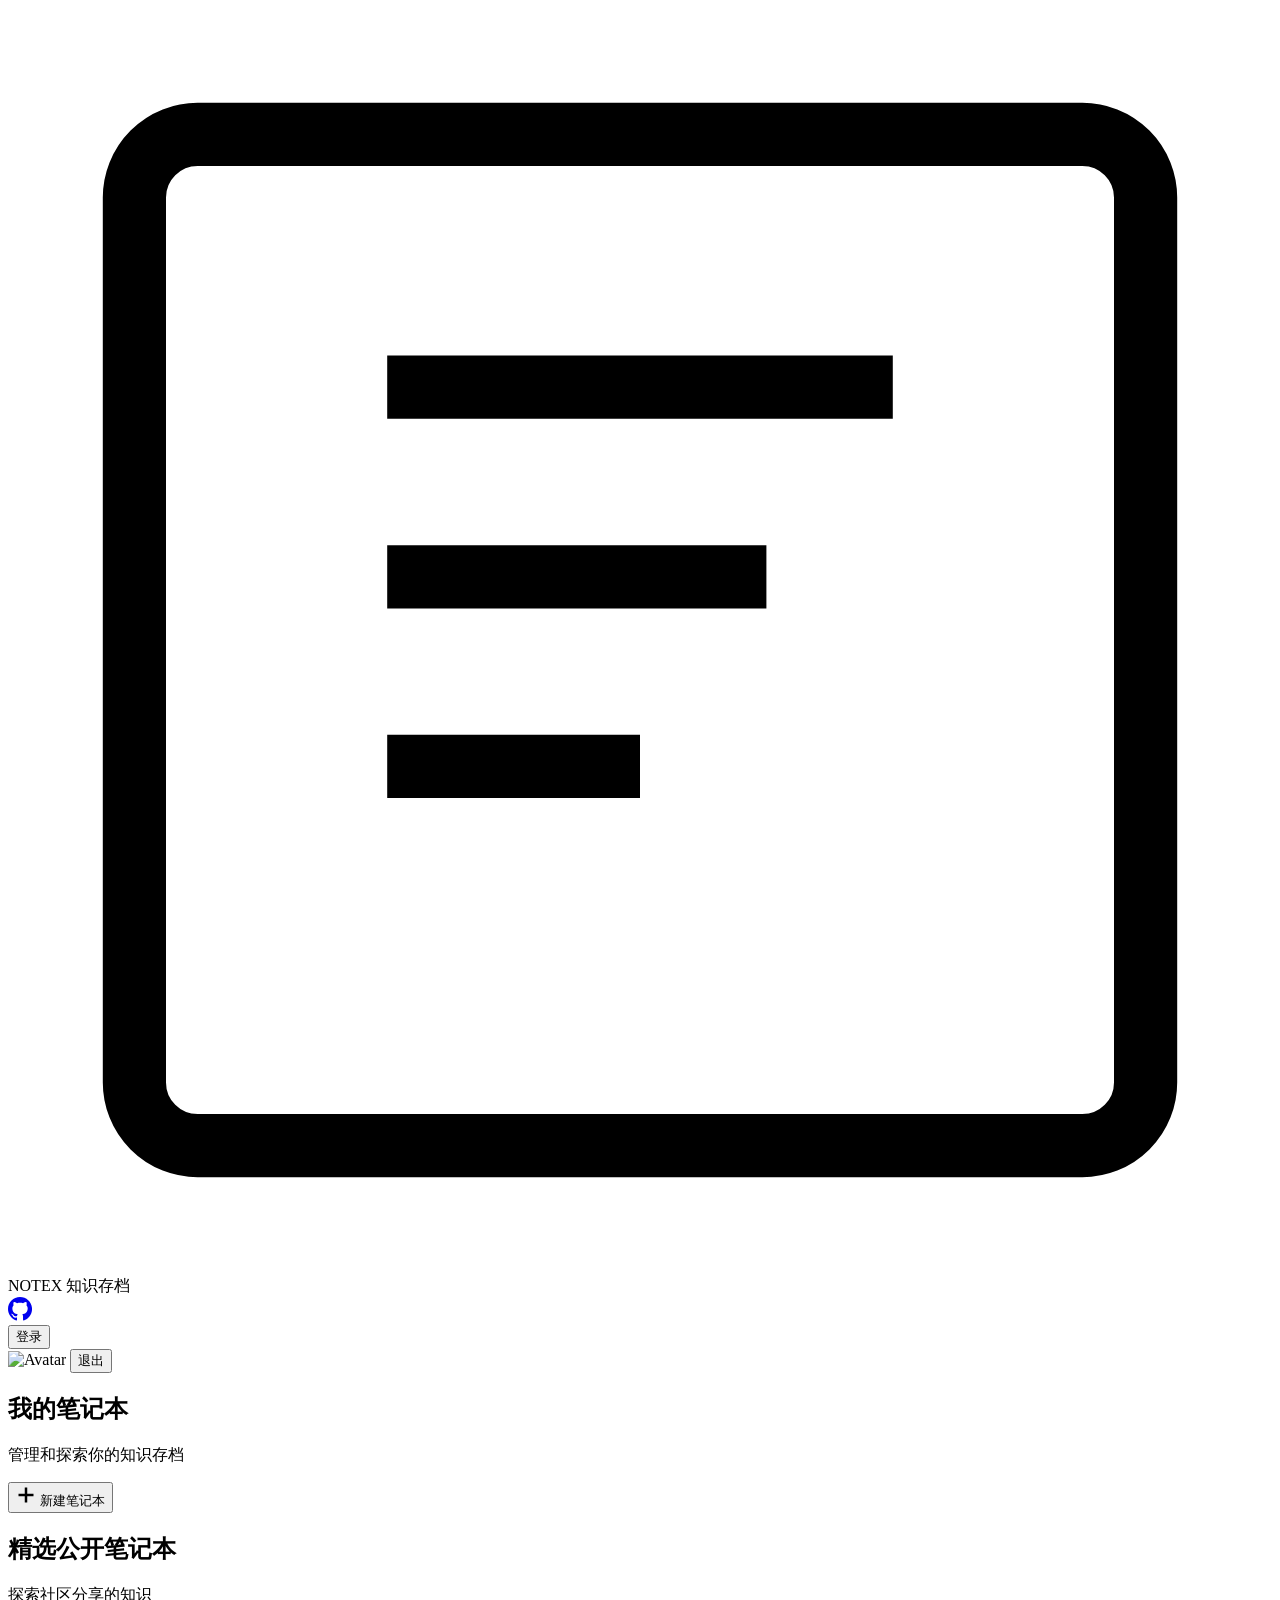
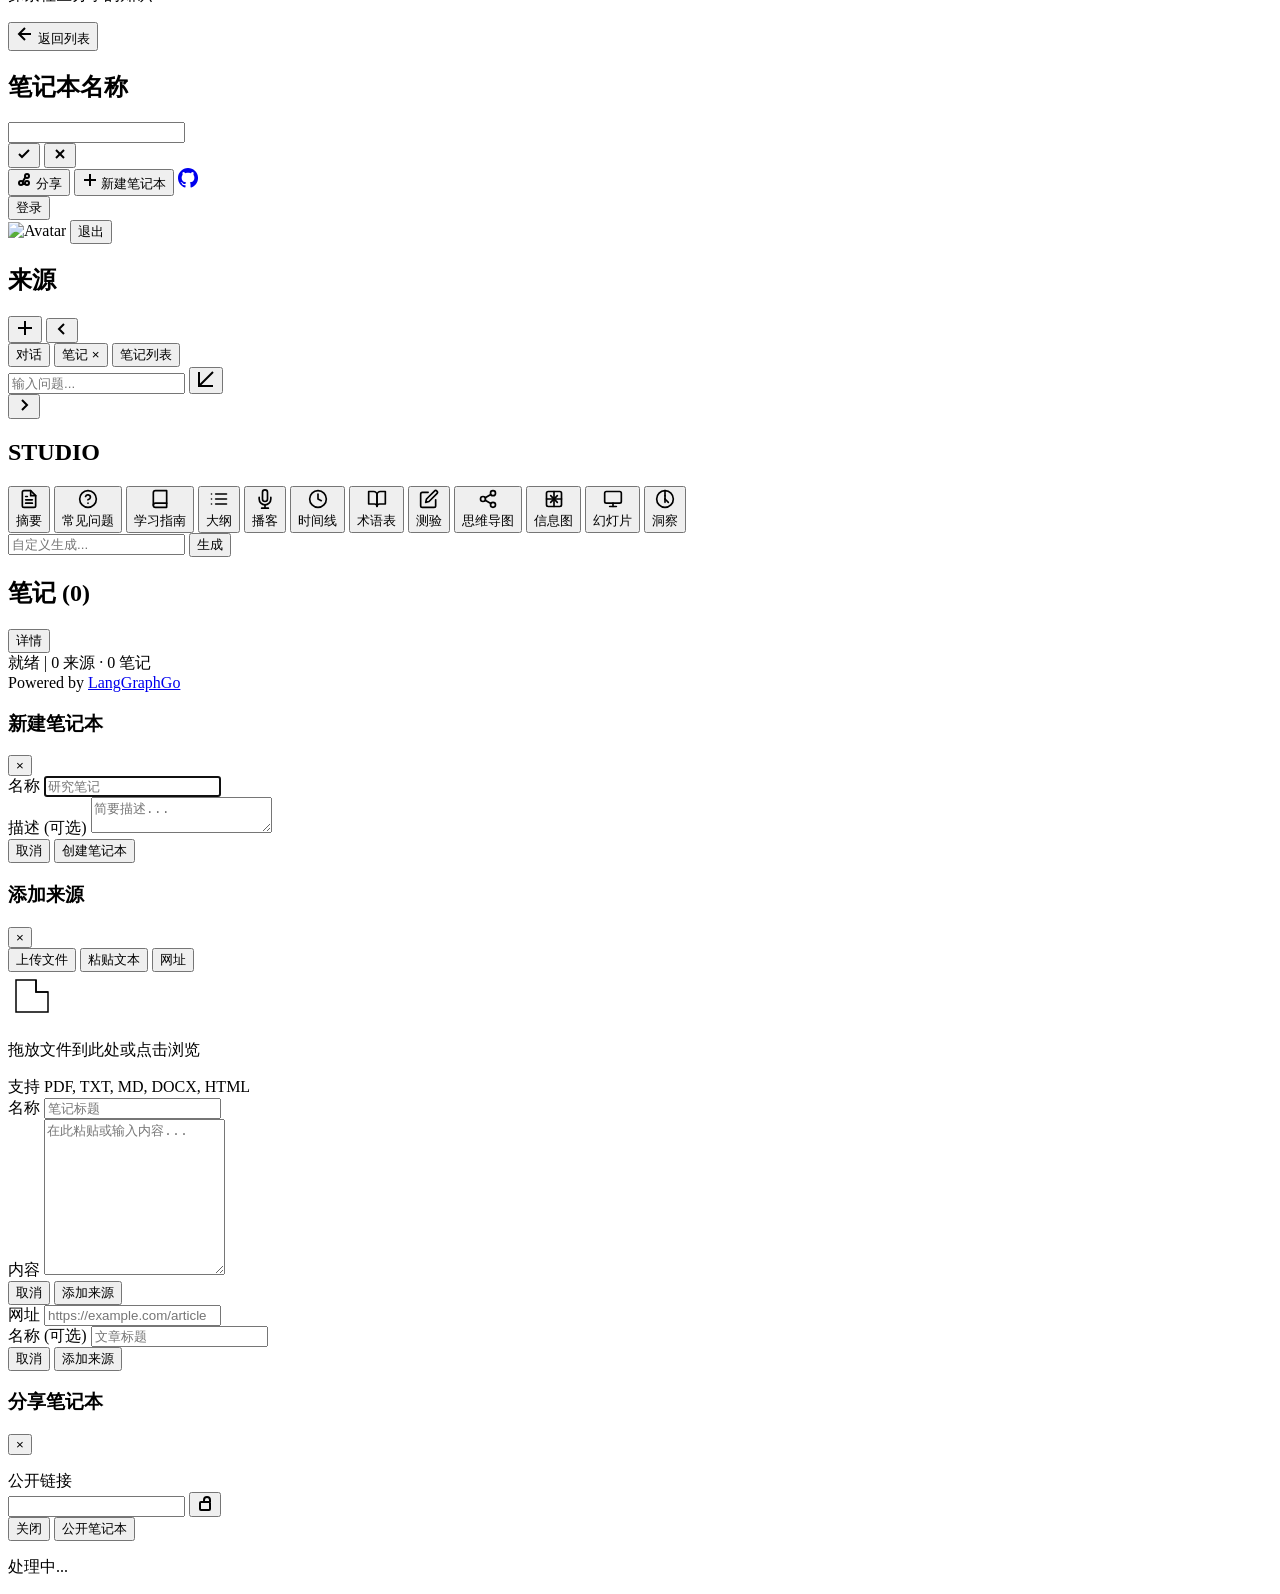
==== frontend/index.html @ 7a237ddf "init" ====
<!DOCTYPE html>
<html lang="zh-CN">
<head>
    <meta charset="UTF-8">
    <meta name="viewport" content="width=device-width, initial-scale=1.0">
    <title>NOTEX - 个人知识库</title>
    <link rel="preconnect" href="https://fonts.googleapis.cn">
    <link rel="preconnect" href="https://fonts.gstatic.cn" crossorigin>
    <link href="https://fonts.googleapis.cn/css2?family=Crimson+Pro:ital,wght@0,400;0,600;1,400&family=IBM+Plex+Mono:wght@400;500;600&family=Space+Mono:wght@400;700&display=swap" rel="stylesheet">
    <link rel="stylesheet" href="/static/style.css?v=10">
    <script src="https://s4.zstatic.net/ajax/libs/marked/16.3.0/lib/marked.umd.min.js"></script>
    <script src="https://s4.zstatic.net/ajax/libs/mermaid/11.4.0/mermaid.min.js"></script>
    <script>
        window.MathJax = {
            tex: {
                inlineMath: [['$', '$'], ['\\(', '\\)']],
                displayMath: [['$$', '$$'], ['\\[', '\\]']],
                processEscapes: true,
                processEnvironments: true
            },
            options: {
                skipHtmlTags: ['script', 'noscript', 'style', 'textarea', 'pre', 'code']
            },
            startup: {
                pageReady: () => {
                    return MathJax.startup.defaultPageReady().then(() => {
                        console.log('MathJax initial complete');
                    });
                }
            }
        };
    </script>
    <script id="MathJax-script" async src="https://s4.zstatic.net/ajax/libs/mathjax/3.2.2/es5/tex-mml-chtml.js"></script>
</head>
<body>
    <div class="app-container">
        <!-- Header -->
        <header class="app-header hidden">
            <div class="header-brand">
                <div class="logo-mark">
                    <svg viewBox="0 0 40 40" fill="none" stroke="currentColor" stroke-width="2">
                        <rect x="4" y="4" width="32" height="32" rx="2"/>
                        <line x1="12" y1="12" x2="28" y2="12"/>
                        <line x1="12" y1="18" x2="24" y2="18"/>
                        <line x1="12" y1="24" x2="20" y2="24"/>
                    </svg>
                </div>
                <div class="logo-type">
                    <span class="logo-name">NOTEX</span>
                    <span class="logo-tagline">知识存档</span>
                </div>
            </div>
            <div class="header-actions">
                <a href="https://github.com/smallnest/notex" target="_blank" class="btn-github" title="GitHub 仓库">
                    <svg width="24" height="24" viewBox="0 0 24 24" fill="currentColor">
                        <path d="M12 0c-6.626 0-12 5.373-12 12 0 5.302 3.438 9.8 8.207 11.387.599.111.793-.261.793-.577v-2.234c-3.338.726-4.042-1.416-4.042-1.416-.546-1.387-1.333-1.756-1.333-1.756-1.089-.745.083-.729.083-.729 1.205.084 1.839 1.237 1.839 1.237 1.07 1.834 2.807 1.304 3.492.997.107-.775.44-1.304.806-1.604-2.665-.305-5.467-1.334-5.467-5.931 0-1.311.469-2.381 1.236-3.221-.124-.303-.535-1.524.117-3.176 0 0 1.008-.322 3.301 1.23.957-.266 1.983-.399 3.003-.404 1.02.005 2.047.138 3.006.404 2.291-1.552 3.297-1.23 3.297-1.23.653 1.653.242 2.874.118 3.176.77.84 1.235 1.911 1.235 3.221 0 4.609-2.807 5.624-5.479 5.921.43.372.823 1.102.823 2.222v3.293c0 .319.192.694.801.576 4.765-1.589 8.199-6.086 8.199-11.386 0-6.627-5.373-12-12-12z"/>
                    </svg>
                </a>
                <div id="authContainer" class="auth-container">
                    <button id="btnLogin" class="btn-primary btn-sm">登录</button>
                    <div id="userProfile" class="user-profile hidden">
                        <img id="userAvatar" src="" alt="Avatar" class="user-avatar">
                        <span id="userName" class="user-name"></span>
                        <button id="btnLogout" class="btn-text btn-sm">退出</button>
                    </div>
                </div>
            </div>
        </header>

        <!-- Landing Page: Notebook List -->
        <section class="landing-page hidden" id="landingPage">
            <div class="landing-header">
                <div class="landing-brand">
                    <h1>我的笔记本</h1>
                    <p>管理和探索你的知识存档</p>
                </div>
                <button class="btn-primary btn-large" id="btnNewNotebookLanding">
                    <svg width="20" height="20" viewBox="0 0 16 16" fill="none" stroke="currentColor" stroke-width="2">
                        <line x1="8" y1="2" x2="8" y2="14"/>
                        <line x1="2" y1="8" x2="14" y2="8"/>
                    </svg>
                    新建笔记本
                </button>
            </div>

            <!-- Public Notebooks Showcase -->
            <div class="public-showcase" id="publicShowcase">
                <div class="public-showcase-header">
                    <h2 class="public-showcase-title">精选公开笔记本</h2>
                    <p class="public-showcase-subtitle">探索社区分享的知识</p>
                </div>
                <div class="public-showcase-scroll">
                    <div class="public-showcase-grid" id="publicShowcaseGrid">
                        <!-- Public notebook cards will be rendered here -->
                    </div>
                </div>
            </div>

            <div class="notebook-grid" id="notebookGridLanding">
                <!-- Notebook cards will be rendered here -->
            </div>
        </section>

        <!-- Workspace (Hidden by default) -->
        <div class="workspace-container hidden" id="workspaceContainer">
            <nav class="workspace-nav">
                <button class="btn-back" id="btnBackToList">
                    <svg width="18" height="18" viewBox="0 0 18 18" fill="none" stroke="currentColor" stroke-width="2">
                        <line x1="15" y1="9" x2="3" y2="9"/>
                        <polyline points="9,15 3,9 9,3"/>
                    </svg>
                    返回列表
                </button>
                <div class="current-notebook-info" id="notebookNameContainer">
                    <h2 id="currentNotebookName" class="notebook-name-display">笔记本名称</h2>
                    <div id="notebookNameEditor" class="notebook-name-editor hidden">
                        <input type="text" id="notebookNameInput" class="notebook-name-input" maxlength="50" />
                        <div class="notebook-name-actions">
                            <button id="btnSaveNotebookName" class="btn-icon btn-save" title="保存">
                                <svg width="16" height="16" viewBox="0 0 16 16" fill="none" stroke="currentColor" stroke-width="2">
                                    <polyline points="13,4 6,11 3,8"/>
                                </svg>
                            </button>
                            <button id="btnCancelNotebookName" class="btn-icon btn-cancel" title="取消">
                                <svg width="16" height="16" viewBox="0 0 16 16" fill="none" stroke="currentColor" stroke-width="2">
                                    <line x1="4" y1="4" x2="12" y2="12"/>
                                    <line x1="12" y1="4" x2="4" y2="12"/>
                                </svg>
                            </button>
                        </div>
                    </div>
                </div>
                <div class="workspace-actions">
                    <button class="btn-share" id="btnShareNotebook" title="分享笔记本">
                        <svg width="16" height="16" viewBox="0 0 16 16" fill="none" stroke="currentColor" stroke-width="2">
                            <circle cx="11" cy="4" r="2"/>
                            <circle cx="5" cy="11" r="2"/>
                            <circle cx="11" cy="11" r="2"/>
                            <line x1="6.5" y1="10" x2="9.5" y2="5"/>
                            <line x1="6.5" y1="12" x2="9.5" y2="12"/>
                        </svg>
                        <span id="shareButtonText">分享</span>
                    </button>
                    <button class="btn-new-notebook" id="btnNewNotebook">
                        <svg width="16" height="16" viewBox="0 0 16 16" fill="none" stroke="currentColor" stroke-width="2">
                            <line x1="8" y1="2" x2="8" y2="14"/>
                            <line x1="2" y1="8" x2="14" y2="8"/>
                        </svg>
                        新建笔记本
                    </button>
                    <a href="https://github.com/smallnest/notex" target="_blank" class="btn-github" title="GitHub 仓库" style="margin-right: 8px;">
                        <svg width="20" height="20" viewBox="0 0 24 24" fill="currentColor">
                            <path d="M12 0c-6.626 0-12 5.373-12 12 0 5.302 3.438 9.8 8.207 11.387.599.111.793-.261.793-.577v-2.234c-3.338.726-4.042-1.416-4.042-1.416-.546-1.387-1.333-1.756-1.333-1.756-1.089-.745.083-.729.083-.729 1.205.084 1.839 1.237 1.839 1.237 1.07 1.834 2.807 1.304 3.492.997.107-.775.44-1.304.806-1.604-2.665-.305-5.467-1.334-5.467-5.931 0-1.311.469-2.381 1.236-3.221-.124-.303-.535-1.524.117-3.176 0 0 1.008-.322 3.301 1.23.957-.266 1.983-.399 3.003-.404 1.02.005 2.047.138 3.006.404 2.291-1.552 3.297-1.23 3.297-1.23.653 1.653.242 2.874.118 3.176.77.84 1.235 1.911 1.235 3.221 0 4.609-2.807 5.624-5.479 5.921.43.372.823 1.102.823 2.222v3.293c0 .319.192.694.801.576 4.765-1.589 8.199-6.086 8.199-11.386 0-6.627-5.373-12-12-12z"/>
                        </svg>
                    </a>
                    <div id="workspaceAuthContainer" class="auth-container">
                        <button id="btnLoginWorkspace" class="btn-primary btn-sm hidden">登录</button>
                        <div id="userProfileWorkspace" class="user-profile hidden">
                            <img id="userAvatarWorkspace" src="" alt="Avatar" class="user-avatar">
                            <span id="userNameWorkspace" class="user-name"></span>
                            <button id="btnLogoutWorkspace" class="btn-text btn-sm">退出</button>
                        </div>
                    </div>
                </div>
            </nav>

            <main class="main-grid">
                <!-- Left Panel: Sources -->
                <aside class="panel panel-left">
                    <div class="panel-header">
                        <h2 class="panel-title">来源</h2>
                        <div class="panel-actions">
                            <button class="btn-icon" id="btnAddSource" title="添加来源">
                                <svg width="18" height="18" viewBox="0 0 18 18" fill="none" stroke="currentColor" stroke-width="2">
                                    <line x1="9" y1="2" x2="9" y2="16"/>
                                    <line x1="2" y1="9" x2="16" y2="9"/>
                                </svg>
                            </button>
                            <button class="btn-toggle-side" id="btnToggleLeft" title="切换侧边栏">
                                <svg width="16" height="16" viewBox="0 0 16 16" fill="none" stroke="currentColor" stroke-width="2">
                                    <path d="M10 3L5 8L10 13" />
                                </svg>
                            </button>
                        </div>
                    </div>
                    <div class="sources-list-container" id="sourcesGrid">
                        <!-- Sources rendered here -->
                    </div>
                </aside>

                <div class="resizer" id="resizerLeft"></div>

                <!-- Center Panel: Chat -->
                <section class="panel panel-center">
                    <div class="panel-header">
                        <div class="panel-tabs" id="centerPanelTabs">
                            <button class="tab-btn" data-tab="chat">对话</button>
                            <button class="tab-btn" data-tab="note" id="tabBtnNote">
                                笔记
                                <span class="tab-close" id="btnCloseNote">×</span>
                            </button>
                            <button class="tab-btn hidden" data-tab="notes_list" id="tabBtnNotesList">
                                笔记列表
                            </button>
                        </div>
                    </div>
                    <div class="chat-messages-wrapper">
                        <div class="chat-messages" id="chatMessages">
                            <!-- Chat messages -->
                        </div>
                        <div class="chat-input-wrapper">
                            <form class="chat-form" id="chatForm">
                                <input
                                    type="text"
                                    class="chat-input"
                                    id="chatInput"
                                    placeholder="输入问题..."
                                    autocomplete="off"
                                >
                                <button type="submit" class="btn-send" id="btnSend">
                                    <svg width="18" height="18" viewBox="0 0 18 18" fill="none" stroke="currentColor" stroke-width="2">
                                        <line x1="2" y1="16" x2="16" y2="2"/>
                                        <polyline points="2,2 2,16 16,16"/>
                                    </svg>
                                </button>
                            </form>
                        </div>
                    </div>
                </section>

                <div class="resizer" id="resizerRight"></div>

                <!-- Right Panel: Transform & Notes Stack -->
                <aside class="panel panel-right">
                    <!-- Transform Section -->
                    <div class="workspace-section section-transform">
                        <div class="panel-header studio-header">
                            <button class="btn-toggle-side" id="btnToggleRight" title="切换侧边栏">
                                <svg width="16" height="16" viewBox="0 0 16 16" fill="none" stroke="currentColor" stroke-width="2">
                                    <path d="M6 3L11 8L6 13" />
                                </svg>
                            </button>
                            <h2 class="panel-title">STUDIO</h2>
                        </div>
                        <div class="transform-options">
                            <div class="transform-grid">
                                <button class="transform-card" data-type="summary">
                                    <div class="transform-icon">
                                        <svg width="20" height="20" viewBox="0 0 24 24" fill="none" stroke="currentColor" stroke-width="2" stroke-linecap="round" stroke-linejoin="round"><path d="M14 2H6a2 2 0 0 0-2 2v16a2 2 0 0 0 2 2h12a2 2 0 0 0 2-2V8z"></path><polyline points="14 2 14 8 20 8"></polyline><line x1="16" y1="13" x2="8" y2="13"></line><line x1="16" y1="17" x2="8" y2="17"></line><polyline points="10 9 9 9 8 9"></polyline></svg>
                                    </div>
                                    <span class="transform-name">摘要</span>
                                </button>
                                <button class="transform-card" data-type="faq">
                                    <div class="transform-icon">
                                        <svg width="20" height="20" viewBox="0 0 24 24" fill="none" stroke="currentColor" stroke-width="2" stroke-linecap="round" stroke-linejoin="round"><circle cx="12" cy="12" r="10"></circle><path d="M9.09 9a3 3 0 0 1 5.83 1c0 2-3 3-3 3"></path><line x1="12" y1="17" x2="12.01" y2="17"></line></svg>
                                    </div>
                                    <span class="transform-name">常见问题</span>
                                </button>
                                <button class="transform-card" data-type="study_guide">
                                    <div class="transform-icon">
                                        <svg width="20" height="20" viewBox="0 0 24 24" fill="none" stroke="currentColor" stroke-width="2" stroke-linecap="round" stroke-linejoin="round"><path d="M4 19.5A2.5 2.5 0 0 1 6.5 17H20"></path><path d="M6.5 2H20v20H6.5A2.5 2.5 0 0 1 4 19.5v-15A2.5 2.5 0 0 1 6.5 2z"></path></svg>
                                    </div>
                                    <span class="transform-name">学习指南</span>
                                </button>
                                <button class="transform-card" data-type="outline">
                                    <div class="transform-icon">
                                        <svg width="20" height="20" viewBox="0 0 24 24" fill="none" stroke="currentColor" stroke-width="2" stroke-linecap="round" stroke-linejoin="round"><line x1="8" y1="6" x2="21" y2="6"></line><line x1="8" y1="12" x2="21" y2="12"></line><line x1="8" y1="18" x2="21" y2="18"></line><line x1="3" y1="6" x2="3.01" y2="6"></line><line x1="3" y1="12" x2="3.01" y2="12"></line><line x1="3" y1="18" x2="3.01" y2="18"></line></svg>
                                    </div>
                                    <span class="transform-name">大纲</span>
                                </button>
                                <button class="transform-card" data-type="podcast">
                                    <div class="transform-icon">
                                        <svg width="20" height="20" viewBox="0 0 24 24" fill="none" stroke="currentColor" stroke-width="2" stroke-linecap="round" stroke-linejoin="round"><path d="M12 1a3 3 0 0 0-3 3v8a3 3 0 0 0 6 0V4a3 3 0 0 0-3-3z"></path><path d="M19 10v2a7 7 0 0 1-14 0v-2"></path><line x1="12" y1="19" x2="12" y2="23"></line><line x1="8" y1="23" x2="16" y2="23"></line></svg>
                                    </div>
                                    <span class="transform-name">播客</span>
                                </button>
                                <button class="transform-card" data-type="timeline">
                                    <div class="transform-icon">
                                        <svg width="20" height="20" viewBox="0 0 24 24" fill="none" stroke="currentColor" stroke-width="2" stroke-linecap="round" stroke-linejoin="round"><circle cx="12" cy="12" r="10"></circle><polyline points="12 6 12 12 16 14"></polyline></svg>
                                    </div>
                                    <span class="transform-name">时间线</span>
                                </button>
                                <button class="transform-card" data-type="glossary">
                                    <div class="transform-icon">
                                        <svg width="20" height="20" viewBox="0 0 24 24" fill="none" stroke="currentColor" stroke-width="2" stroke-linecap="round" stroke-linejoin="round"><path d="M2 3h6a4 4 0 0 1 4 4v14a3 3 0 0 0-3-3H2z"></path><path d="M22 3h-6a4 4 0 0 0-4 4v14a3 3 0 0 1 3-3h7z"></path></svg>
                                    </div>
                                    <span class="transform-name">术语表</span>
                                </button>
                                <button class="transform-card" data-type="quiz">
                                    <div class="transform-icon">
                                        <svg width="20" height="20" viewBox="0 0 24 24" fill="none" stroke="currentColor" stroke-width="2" stroke-linecap="round" stroke-linejoin="round"><path d="M11 4H4a2 2 0 0 0-2 2v14a2 2 0 0 0 2 2h14a2 2 0 0 0 2-2v-7"></path><path d="M18.5 2.5a2.121 2.121 0 0 1 3 3L12 15l-4 1 1-4 9.5-9.5z"></path></svg>
                                    </div>
                                    <span class="transform-name">测验</span>
                                </button>
                                <button class="transform-card" data-type="mindmap">
                                    <div class="transform-icon">
                                        <svg width="20" height="20" viewBox="0 0 24 24" fill="none" stroke="currentColor" stroke-width="2" stroke-linecap="round" stroke-linejoin="round"><circle cx="18" cy="5" r="3"></circle><circle cx="6" cy="12" r="3"></circle><circle cx="18" cy="19" r="3"></circle><line x1="8.59" y1="13.51" x2="15.42" y2="17.49"></line><line x1="15.41" y1="6.51" x2="8.59" y2="10.49"></line></svg>
                                    </div>
                                    <span class="transform-name">思维导图</span>
                                </button>
                                <button class="transform-card" data-type="infograph">
                                    <div class="transform-icon">
                                        <svg width="20" height="20" viewBox="0 0 24 24" fill="none" stroke="currentColor" stroke-width="2" stroke-linecap="round" stroke-linejoin="round"><rect x="3" y="3" width="18" height="18" rx="2"/><path d="M21 12H3"/><path d="M12 3v18"/><path d="M16 8l-8 8"/><path d="M8 8l8 8"/></svg>
                                    </div>
                                    <span class="transform-name">信息图</span>
                                </button>
                                <button class="transform-card" data-type="ppt">
                                    <div class="transform-icon">
                                        <svg width="20" height="20" viewBox="0 0 24 24" fill="none" stroke="currentColor" stroke-width="2" stroke-linecap="round" stroke-linejoin="round"><rect x="2" y="3" width="20" height="14" rx="2" ry="2"></rect><line x1="8" y1="21" x2="16" y2="21"></line><line x1="12" y1="17" x2="12" y2="21"></line></svg>
                                    </div>
                                    <span class="transform-name">幻灯片</span>
                                </button>
                                <button class="transform-card" data-type="insight">
                                    <div class="transform-icon">
                                        <svg width="20" height="20" viewBox="0 0 24 24" fill="none" stroke="currentColor" stroke-width="2" stroke-linecap="round" stroke-linejoin="round"><circle cx="12" cy="12" r="10"></circle><line x1="12" y1="16" x2="12" y2="12"></line><line x1="12" y1="8" x2="12.01" y2="8"></line><path d="M12 2L12 12"></path><path d="M12 12L16 16"></path></svg>
                                    </div>
                                    <span class="transform-name">洞察</span>
                                </button>
                            </div>
                            <div class="transform-custom-pill">
                                <input type="text" id="customPrompt" placeholder="自定义生成..." autocomplete="off">
                                <button id="btnCustomTransform">生成</button>
                            </div>
                        </div>
                    </div>

                    <!-- Notes Section -->
                    <div class="workspace-section section-notes">
                        <div class="panel-header">
                            <h2 class="panel-title">笔记 (0)</h2>
                            <button class="btn-text" id="btnShowNotesDetails">详情</button>
                        </div>
                        <div class="notes-list" id="notesList">
                            <!-- Notes rendered here -->
                        </div>
                    </div>
                </aside>
            </main>
        </div>

        <!-- Footer -->
        <footer class="app-footer">
            <div class="footer-info">
                <span class="footer-status" id="footerStatus">就绪</span>
                <span class="footer-divider">|</span>
                <span class="footer-stats" id="footerStats">0 来源 · 0 笔记</span>
            </div>
            <div class="footer-credit">
                Powered by <a href="https://github.com/smallnest/langgraphgo" target="_blank">LangGraphGo</a>
            </div>
        </footer>
    </div>

    <!-- Modals -->
    <div class="modal-overlay" id="modalOverlay">
        <!-- New Notebook Modal -->
        <div class="modal" id="newNotebookModal">
            <div class="modal-header">
                <h3>新建笔记本</h3>
                <button class="btn-close" id="btnCloseNotebookModal">×</button>
            </div>
            <form class="modal-body" id="newNotebookForm">
                <div class="form-group">
                    <label class="input-label">名称</label>
                    <input
                        type="text"
                        class="input-field"
                        name="name"
                        placeholder="研究笔记"
                        required
                        autofocus
                    >
                </div>
                <div class="form-group">
                    <label class="input-label">描述 (可选)</label>
                    <textarea
                        class="input-field"
                        name="description"
                        placeholder="简要描述..."
                        rows="2"
                    ></textarea>
                </div>
                <div class="modal-actions">
                    <button type="button" class="btn-secondary" id="btnCancelNotebook">取消</button>
                    <button type="submit" class="btn-primary">创建笔记本</button>
                </div>
            </form>
        </div>

        <!-- Add Source Modal -->
        <div class="modal" id="addSourceModal">
            <div class="modal-header">
                <h3>添加来源</h3>
                <button class="btn-close" id="btnCloseSourceModal">×</button>
            </div>
            <div class="modal-body">
                <div class="source-tabs">
                    <button class="source-tab active" data-source="file">上传文件</button>
                    <button class="source-tab" data-source="text">粘贴文本</button>
                    <button class="source-tab" data-source="url">网址</button>
                </div>

                <!-- File Upload -->
                <div class="source-content active" id="sourceFile">
                    <div class="drop-zone" id="dropZone">
                        <svg width="48" height="48" viewBox="0 0 48 48" fill="none" stroke="currentColor" stroke-width="1.5">
                            <path d="M20 8 L28 8 L28 20 L40 20 L40 40 L8 40 L8 8 L20 8 Z"/>
                            <polyline points="28,8 28,20 40,20"/>
                        </svg>
                        <p>拖放文件到此处或点击浏览</p>
                        <span class="drop-hint">支持 PDF, TXT, MD, DOCX, HTML</span>
                        <input type="file" id="fileInput" accept=".pdf,.txt,.md,.docx,.html,.htm" multiple hidden>
                    </div>
                </div>

                <!-- Text Input -->
                <div class="source-content" id="sourceText">
                    <form id="textSourceForm">
                        <div class="form-group">
                            <label class="input-label">名称</label>
                            <input type="text" class="input-field" name="name" placeholder="笔记标题" required>
                        </div>
                        <div class="form-group">
                            <label class="input-label">内容</label>
                            <textarea
                                class="input-field font-mono"
                                name="content"
                                placeholder="在此粘贴或输入内容..."
                                rows="10"
                                required
                            ></textarea>
                        </div>
                        <div class="modal-actions">
                            <button type="button" class="btn-secondary" id="btnCancelText">取消</button>
                            <button type="submit" class="btn-primary">添加来源</button>
                        </div>
                    </form>
                </div>

                <!-- URL Input -->
                <div class="source-content" id="sourceUrl">
                    <form id="urlSourceForm">
                        <div class="form-group">
                            <label class="input-label">网址</label>
                            <input
                                type="url"
                                class="input-field font-mono"
                                name="url"
                                placeholder="https://example.com/article"
                                required
                            >
                        </div>
                        <div class="form-group">
                            <label class="input-label">名称 (可选)</label>
                            <input type="text" class="input-field" name="name" placeholder="文章标题">
                        </div>
                        <div class="modal-actions">
                            <button type="button" class="btn-secondary" id="btnCancelURL">取消</button>
                            <button type="submit" class="btn-primary">添加来源</button>
                        </div>
                    </form>
                </div>
            </div>
        </div>

        <!-- Share Notebook Modal -->
        <div class="modal" id="shareModal">
            <div class="modal-header">
                <h3>分享笔记本</h3>
                <button class="btn-close" id="btnCloseShareModal">×</button>
            </div>
            <div class="modal-body">
                <div class="share-content">
                    <p id="shareNotebookName" class="share-notebook-name"></p>

                    <div class="share-status" id="shareStatus">
                        <div class="status-icon" id="shareStatusIcon"></div>
                        <span id="shareStatusText"></span>
                    </div>

                    <div class="share-link-section" id="shareLinkSection">
                        <label class="input-label">公开链接</label>
                        <div class="share-link-wrapper">
                            <input type="text" class="input-field font-mono share-link-input" id="shareLinkInput" readonly>
                            <button class="btn-copy-link" id="btnCopyLink" title="复制链接">
                                <svg width="16" height="16" viewBox="0 0 16 16" fill="none" stroke="currentColor" stroke-width="2">
                                    <rect x="3" y="7" width="10" height="8" rx="1"/>
                                    <path d="M7 7V5a3 3 0 0 1 6 0v2"/>
                                </svg>
                            </button>
                        </div>
                    </div>

                    <div class="share-actions">
                        <button type="button" class="btn-secondary" id="btnCancelShare">关闭</button>
                        <button type="button" class="btn-primary" id="btnToggleShare">公开笔记本</button>
                    </div>
                </div>
            </div>
        </div>
    </div>

    <!-- Loading Overlay -->
    <div class="loading-overlay" id="loadingOverlay">
        <div class="loading-spinner"></div>
        <p class="loading-text" id="loadingText">处理中...</p>
    </div>

    <!-- Templates -->
    <template id="notebookCardTemplate">
        <div class="notebook-card" data-id="">
            <div class="notebook-card-content">
                <div class="notebook-card-icon">
                    <svg viewBox="0 0 40 40" fill="none" stroke="currentColor" stroke-width="1.5">
                        <rect x="8" y="8" width="24" height="24" rx="2"/>
                        <line x1="14" y1="16" x2="26" y2="16"/>
                        <line x1="14" y1="22" x2="22" y2="22"/>
                    </svg>
                </div>
                <h3 class="notebook-card-name"></h3>
                <p class="notebook-card-desc"></p>
                <div class="notebook-card-stats">
                    <span class="stat-sources">0 来源</span>
                    <span class="stat-notes">0 笔记</span>
                    <span class="stat-date"></span>
                    <button class="btn-share-card" title="分享">
                        <svg width="14" height="14" viewBox="0 0 14 14" fill="none" stroke="currentColor" stroke-width="1.5">
                            <circle cx="10" cy="4" r="2"/>
                            <circle cx="4" cy="10" r="2"/>
                            <circle cx="10" cy="10" r="2"/>
                            <line x1="5.5" y1="9" x2="8.5" y2="5"/>
                            <line x1="5.5" y1="11" x2="8.5" y2="11"/>
                        </svg>
                    </button>
                </div>
            </div>
            <button class="btn-delete-card" title="删除">
                <svg width="16" height="16" viewBox="0 0 16 16" fill="none" stroke="currentColor" stroke-width="1.5">
                    <path d="M5.5 5.5L10.5 10.5M10.5 5.5L5.5 10.5"/>
                </svg>
            </button>
        </div>
    </template>

    <template id="notebookTemplate">
        <div class="notebook-item" data-id="">
            <div class="notebook-header">
                <svg class="notebook-icon" width="16" height="16" viewBox="0 0 16 16" fill="none" stroke="currentColor" stroke-width="1.5">
                    <rect x="2" y="2" width="12" height="12" rx="1"/>
                    <line x1="5" y1="5" x2="11" y2="5"/>
                    <line x1="5" y1="7" x2="9" y2="7"/>
                </svg>
                <span class="notebook-name"></span>
            </div>
            <div class="notebook-meta">
                <span class="notebook-sources">0 来源</span>
                <span class="notebook-notes">0 笔记</span>
            </div>
            <button class="btn-delete-notebook" title="删除笔记本">
                <svg width="14" height="14" viewBox="0 0 14 14" fill="none" stroke="currentColor" stroke-width="1.5">
                    <path d="M4.5 4.5L9.5 9.5M9.5 4.5L4.5 9.5"/>
                </svg>
            </button>
        </div>
    </template>

    <template id="sourceTemplate">
        <div class="source-card" data-id="">
            <div class="source-type-badge"></div>
            <div class="source-icon"></div>
            <h4 class="source-name"></h4>
            <div class="source-details-row">
                <p class="source-meta"></p>
                <div class="source-chunks">
                    <span class="chunk-count"></span>
                    <span> 块</span>
                </div>
            </div>
            <button class="btn-remove-source" title="移除来源">×</button>
        </div>
    </template>

    <template id="noteTemplate">
        <div class="note-item" data-id="">
            <div class="note-type-badge"></div>
            <h4 class="note-title"></h4>
            <div class="note-preview"></div>
            <div class="note-meta">
                <span class="note-date"></span>
                <span class="note-sources"></span>
            </div>
            <button class="btn-delete-note" title="删除笔记">
                <svg width="14" height="14" viewBox="0 0 14 14" fill="none" stroke="currentColor" stroke-width="1.5">
                    <path d="M4.5 4.5L9.5 9.5M9.5 4.5L4.5 9.5"/>
                </svg>
            </button>
        </div>
    </template>

    <template id="messageTemplate">
        <div class="chat-message" data-role="">
            <div class="message-avatar"></div>
            <div class="message-content">
                <p class="message-text"></p>
                <div class="message-sources"></div>
            </div>
        </div>
    </template>

    <script src="/static/app.js?v=12"></script>
</body>
</html>
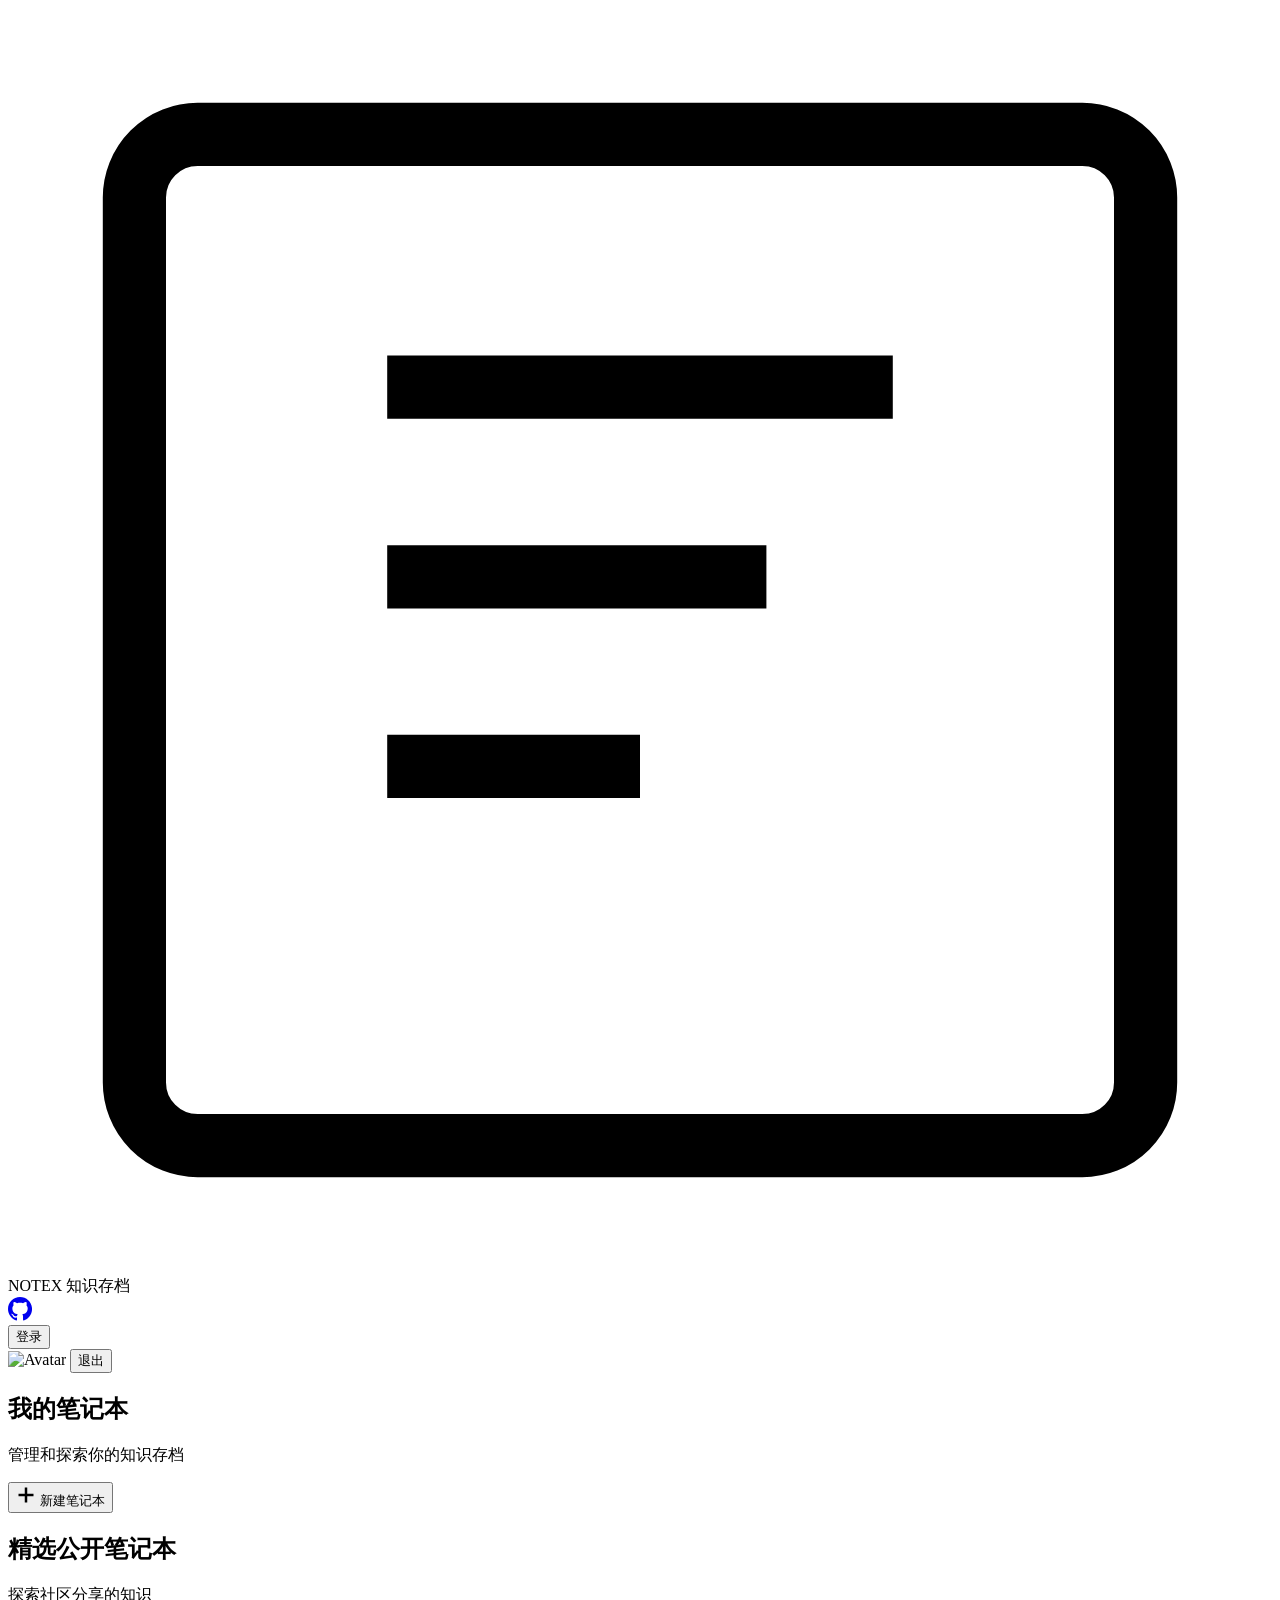
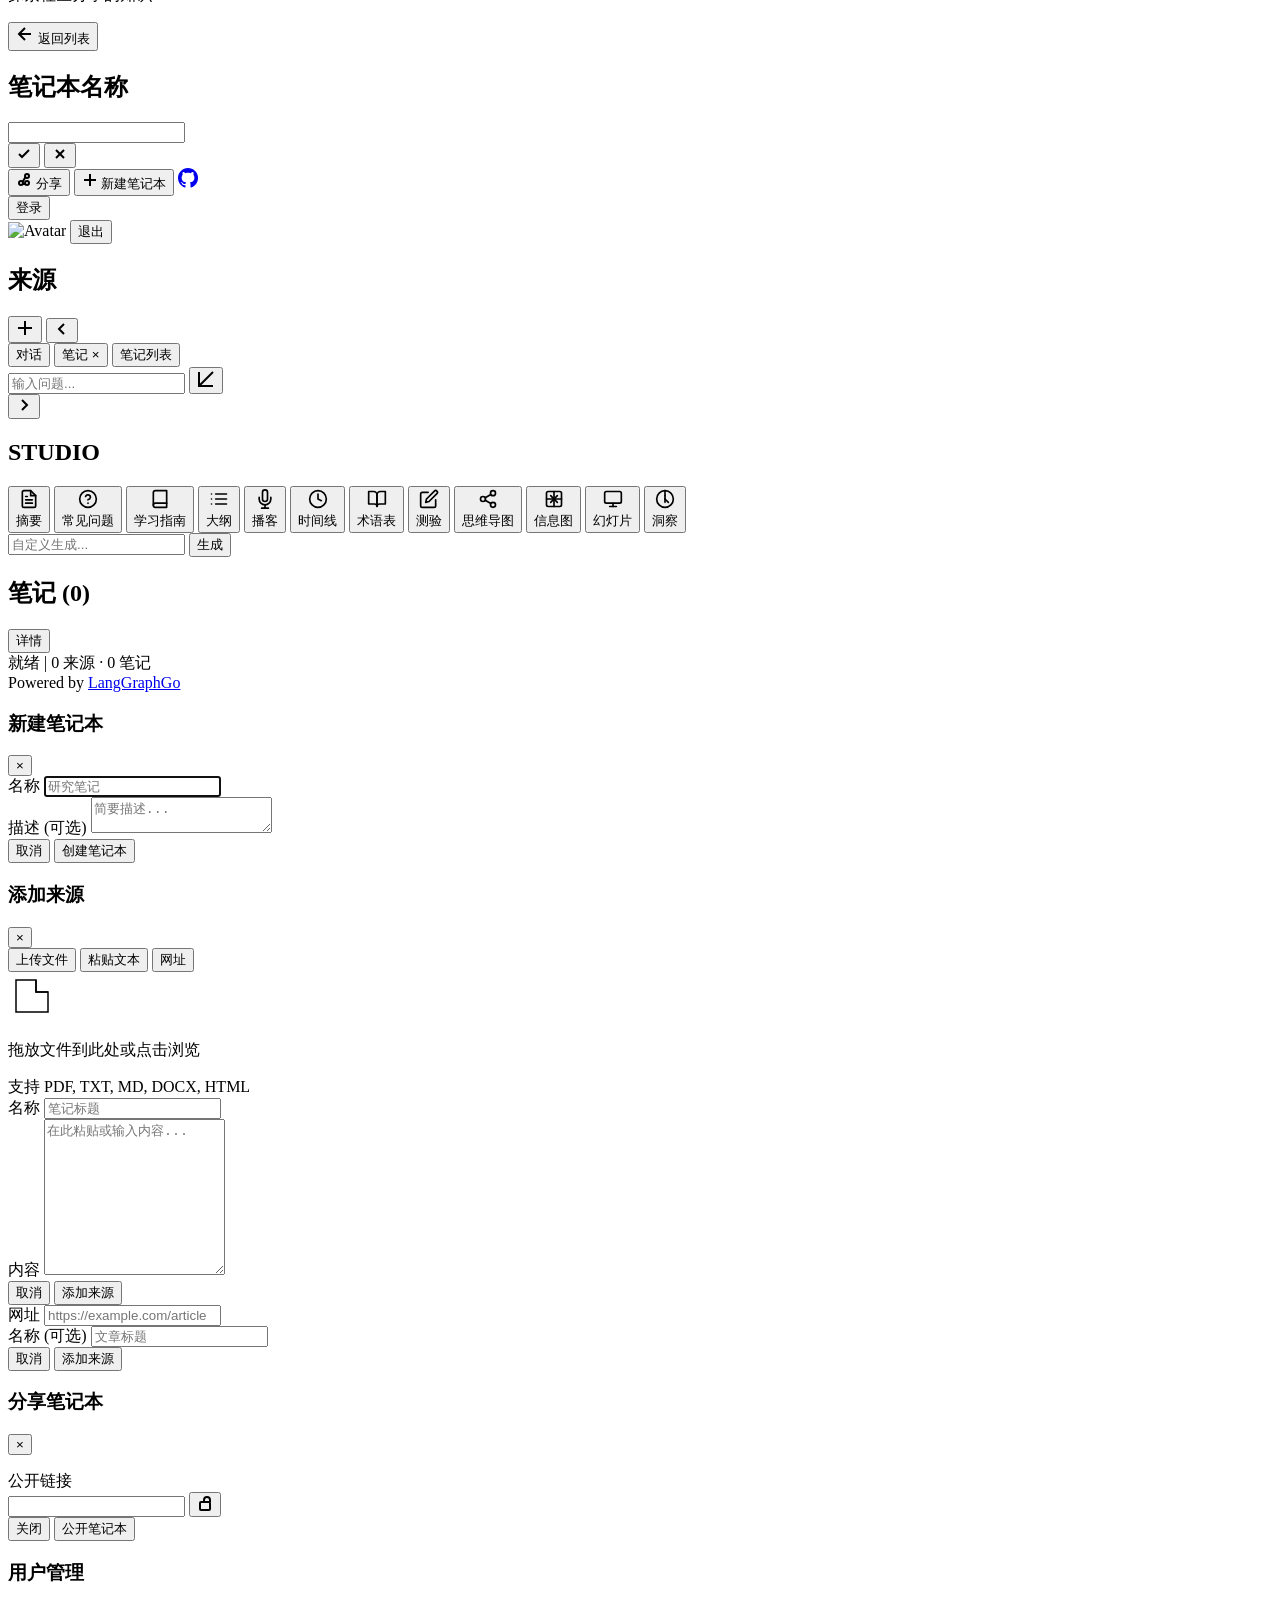
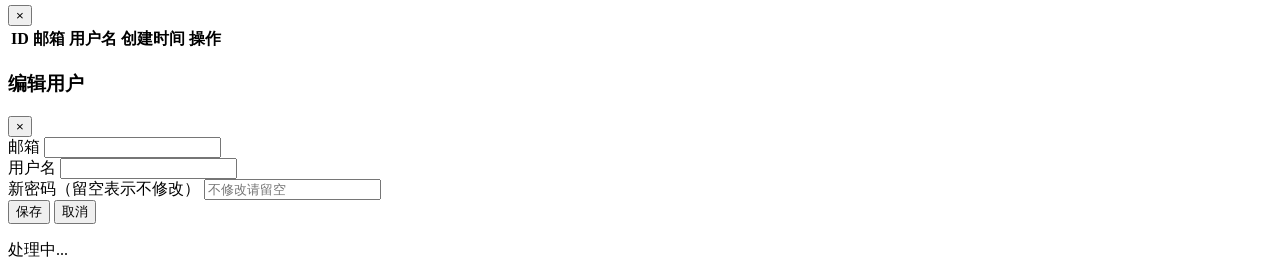
==== commit 8eff2566: "新增用户管理" ====
--- a/frontend/index.html
+++ b/frontend/index.html
@@ -51,7 +51,8 @@
                 </div>
             </div>
             <div class="header-actions">
-                <a href="https://github.com/smallnest/notex" target="_blank" class="btn-github" title="GitHub 仓库">
+                <button id="btnAdminPanel" class="btn-admin" style="display: none;">用户管理</button>
+                <a href="https://github.com/zhangyoujian/notex-python" target="_blank" class="btn-github" title="GitHub 仓库">
                     <svg width="24" height="24" viewBox="0 0 24 24" fill="currentColor">
                         <path d="M12 0c-6.626 0-12 5.373-12 12 0 5.302 3.438 9.8 8.207 11.387.599.111.793-.261.793-.577v-2.234c-3.338.726-4.042-1.416-4.042-1.416-.546-1.387-1.333-1.756-1.333-1.756-1.089-.745.083-.729.083-.729 1.205.084 1.839 1.237 1.839 1.237 1.07 1.834 2.807 1.304 3.492.997.107-.775.44-1.304.806-1.604-2.665-.305-5.467-1.334-5.467-5.931 0-1.311.469-2.381 1.236-3.221-.124-.303-.535-1.524.117-3.176 0 0 1.008-.322 3.301 1.23.957-.266 1.983-.399 3.003-.404 1.02.005 2.047.138 3.006.404 2.291-1.552 3.297-1.23 3.297-1.23.653 1.653.242 2.874.118 3.176.77.84 1.235 1.911 1.235 3.221 0 4.609-2.807 5.624-5.479 5.921.43.372.823 1.102.823 2.222v3.293c0 .319.192.694.801.576 4.765-1.589 8.199-6.086 8.199-11.386 0-6.627-5.373-12-12-12z"/>
                     </svg>
@@ -498,6 +499,65 @@
                 </div>
             </div>
         </div>
+
+        <!-- Admin Modal -->
+        <div id="adminModal" class="modal">
+            <div class="modal-content admin-modal-content">
+                <div class="modal-header">
+                    <h3>用户管理</h3>
+                    <button class="btn-close" id="btnCloseAdmin">&times;</button>
+                </div>
+                <div class="modal-body">
+                    <div class="users-table-wrapper">
+                        <table class="users-table">
+                            <thead>
+                                <tr>
+                                    <th>ID</th>
+                                    <th>邮箱</th>
+                                    <th>用户名</th>
+                                    <th>创建时间</th>
+                                    <th>操作</th>
+                                </tr>
+                            </thead>
+                            <tbody id="usersTableBody">
+                                <!-- 动态填充 -->
+                            </tbody>
+                        </table>
+                    </div>
+                </div>
+            </div>
+        </div>
+
+        <!-- 编辑用户模态框（嵌套） -->
+        <div id="editUserModal" class="modal" style="z-index: 3000;">
+            <div class="modal-content">
+                <div class="modal-header">
+                    <h3>编辑用户</h3>
+                    <button class="btn-close" id="btnCloseEditUser">&times;</button>
+                </div>
+                <div class="modal-body">
+                    <form id="editUserForm">
+                        <input type="hidden" id="editUserId">
+                        <div class="form-group">
+                            <label>邮箱</label>
+                            <input type="email" id="editUserEmail" readonly class="readonly">
+                        </div>
+                        <div class="form-group">
+                            <label>用户名</label>
+                            <input type="text" id="editUsername" required>
+                        </div>
+                        <div class="form-group">
+                            <label>新密码（留空表示不修改）</label>
+                            <input type="password" id="editPassword" placeholder="不修改请留空">
+                        </div>
+                        <div class="form-actions">
+                            <button type="submit" class="btn-primary">保存</button>
+                            <button type="button" class="btn-secondary" id="btnCancelEditUser">取消</button>
+                        </div>
+                    </form>
+                </div>
+            </div>
+        </div>
     </div>
 
     <!-- Loading Overlay -->
